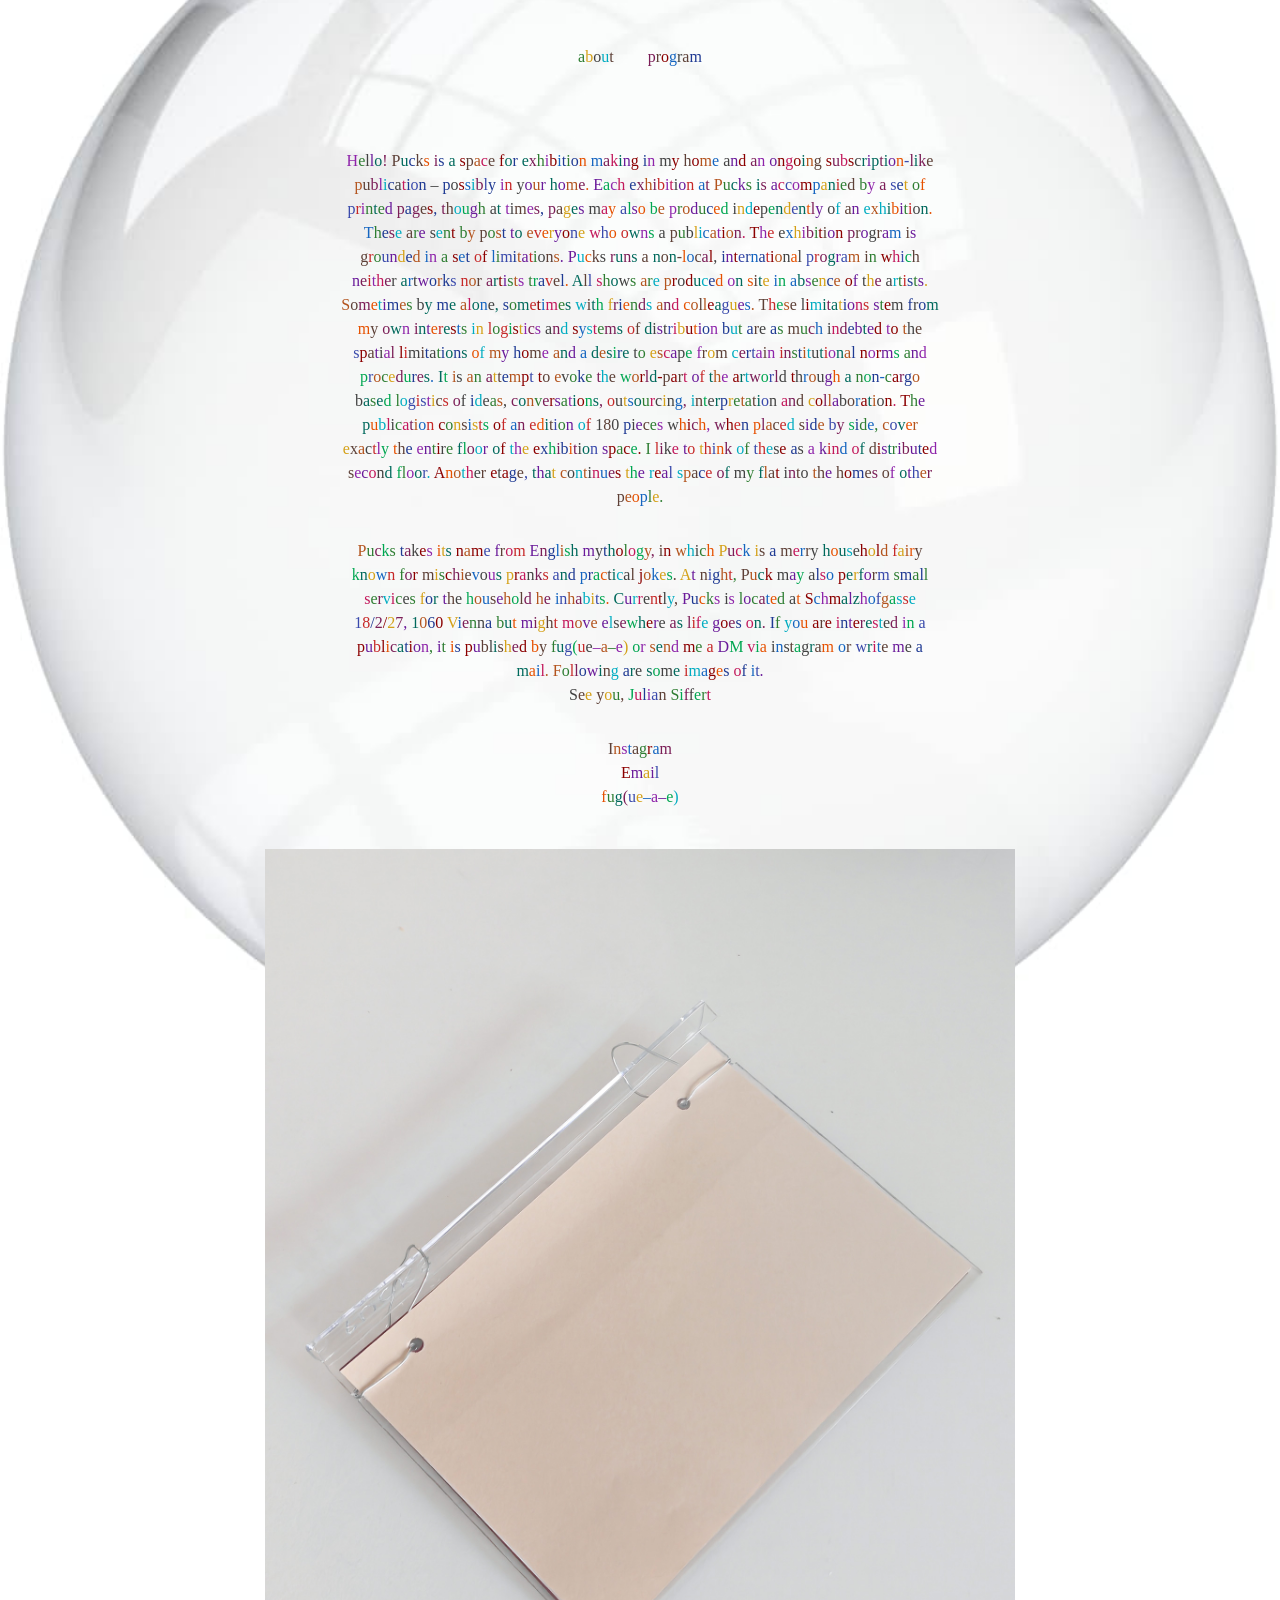
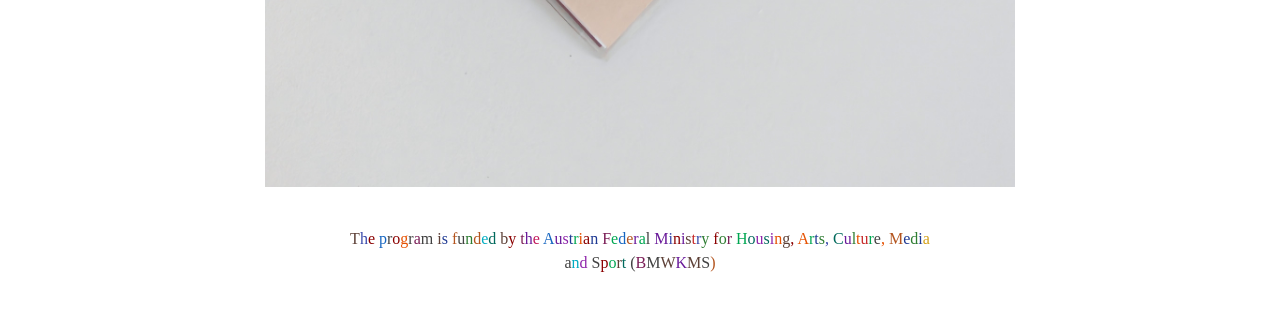
==== index.html @ 5a4133ce "Update index.html" ====
<!DOCTYPE html>
<html lang="en">
<head>
    <meta charset="UTF-8">
    <meta name="viewport" content="width=device-width, initial-scale=1.0">

    <title>Pucks</title>

    <link rel="stylesheet" href="style.css">
</head>

<body>

    <header>
        
        <nav>
            <a href="index.html">about</a>
            <a href="archive.html">program</a>
        </nav>
    </header>

    <main>
        <p>
            Hello! Pucks is a space for exhibition making in my home and an ongoing subscription-like publication – possibly in your home. 
            Each exhibition at Pucks is accompanied by a set of printed pages, though at times, pages may also be produced independently of an exhibition. 
            These are sent by post to everyone who owns a publication.
            The exhibition program is grounded in a set of limitations. 
            Pucks runs a non-local, international program in which neither artworks nor artists travel.  
            All shows are produced on site in absence of the artists. Sometimes by me alone, sometimes with friends and colleagues.
            These limitations stem from my own interests in logistics and systems of distribution but are as much indebted to the spatial limitations of my home and a desire to escape from certain institutional norms and procedures. 
            It is an attempt to evoke the world-part of the artworld through a non-cargo based logistics of ideas, conversations, outsourcing, interpretation and collaboration.
            The publication consists of an edition of 180 pieces which, when placed side by side, cover exactly the entire floor of the exhibition space. 
            I like to think of these as a kind of distributed second floor. Another etage, that continues the real space of my flat into the homes of other people.
        </p>

        <p>
            Pucks takes its name from English mythology, in which Puck is a merry household fairy known for mischievous pranks and practical jokes. 
            At night, Puck may also perform small services for the household he inhabits. 
            Currently, Pucks is located at Schmalzhofgasse 18/2/27, 1060 Vienna but might move elsewhere as life goes on.
            If you are interested in a publication, it is published by fug(ue–a–e) or send me a DM via instagram or write me a mail.
            Following are some images of it. <br> 
            See you, Julian Siffert        
        </p>
        <p>
    <a href="https://instagram.com/pucks.distributions" target="_blank">Instagram</a><br>
    <a href="mailto:pucks.home@gmail.com">Email</a><br>
    <a href="https://ue-a-e.com/" target="_blank">fug(ue–a–e)</a>

</p>

        <img src="images/archive-image-2.jpg" alt="Project image">
        <p>
            The program is funded by the Austrian Federal Ministry for Housing, Arts, Culture, Media and Sport (BMWKMS)
        </p>

        
    </main>
    
<script src="script.js"></script>
    
</body>
</html>
---- style.css ----
* {
    box-sizing: border-box;
}

body {
    margin: 0;
    padding: 30px;

    background-image: url("images/sphere.jpg");
    background-size: cover;
    background-position: center;
    background-repeat: no-repeat;
    background-attachment: fixed;

    color: black;

    font-family: "Times New Roman", Times, serif;
    font-size: 16px;
    line-height: 1.5;
    text-align: center;
}

header {
    text-align: center;
    margin-bottom: 80px;
}

a {
    color: inherit;
    text-decoration: none;
}

a:hover {
    text-decoration: none;
    font-weight: bold;
}

nav {
    margin-top: 15px;
}

nav a {
    margin: 0 15px;
}

main {
    max-width: 750px;
    margin: 0 auto;
}

h1 {
    margin: 0 0 40px;
    font-size: 24px;
    font-weight: normal;
}

h2 {
    margin: 0 0 15px;
    font-size: 18px;
    font-weight: normal;
}

p {
    max-width: 600px;
    margin: 0 auto 30px;
    text-align: center;

    word-break: normal;
    overflow-wrap: normal;
    hyphens: none;
}

img {
    display: block;
    width: 100%;
    height: auto;
    margin: 40px auto;
}

.archive-entry {
    margin-bottom: 100px;
}

@media (max-width: 600px) {
    body {
        padding: 20px;
    }

    header {
        margin-bottom: 60px;
    }
}
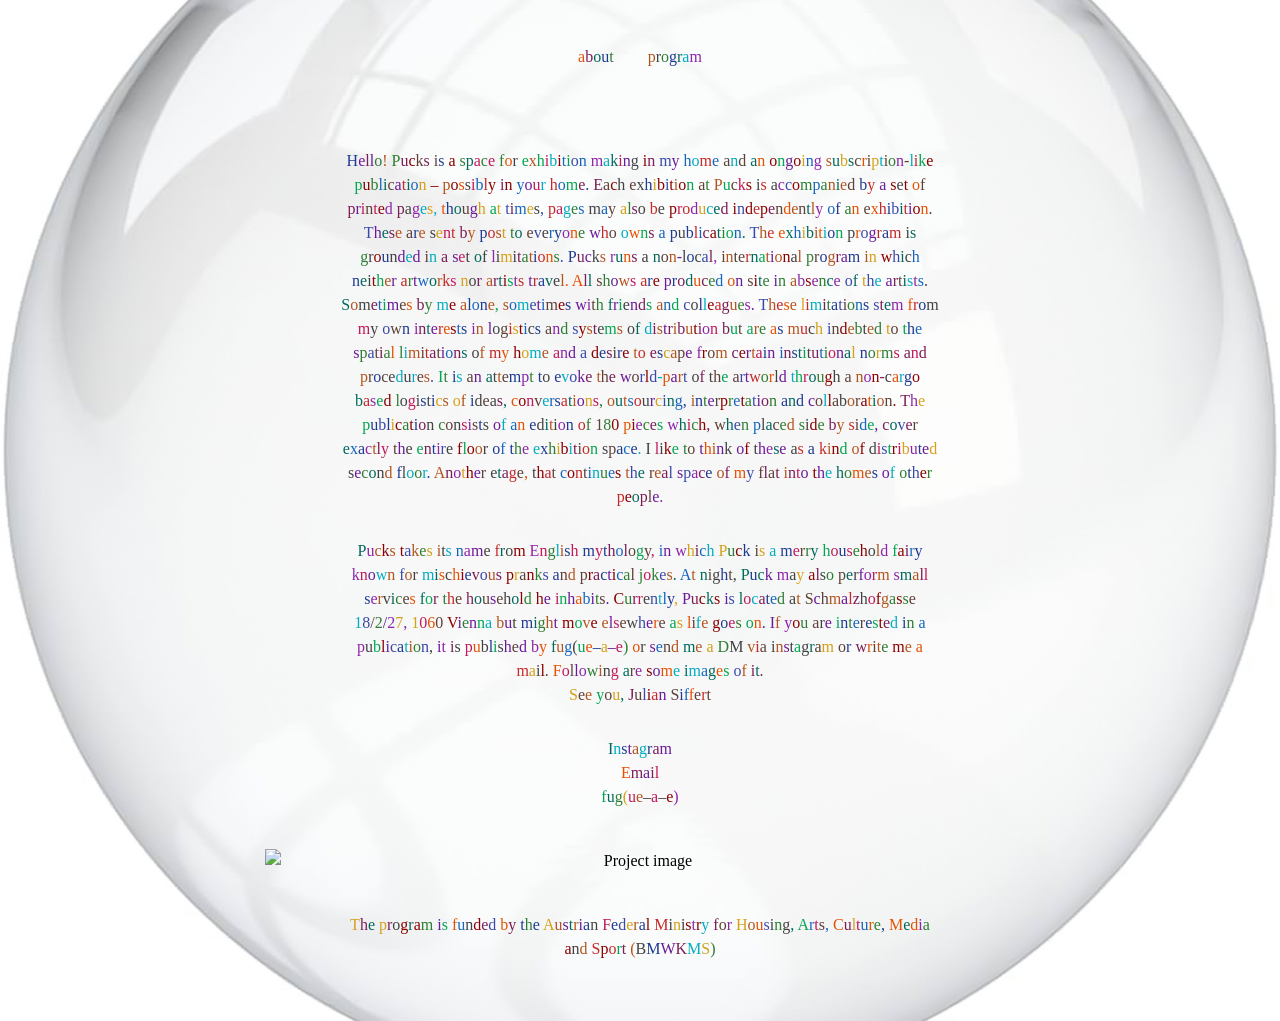
==== commit ad77d7e5: "Update index.html" ====
--- a/index.html
+++ b/index.html
@@ -48,7 +48,7 @@
 
 </p>
 
-        <img src="images/archive-image-2.jpg" alt="Project image">
+        <img src="images/LOGO_web.png" alt="Project image">
         <p>
             The program is funded by the Austrian Federal Ministry for Housing, Arts, Culture, Media and Sport (BMWKMS)
         </p>
--- a/style.css
+++ b/style.css
@@ -6,7 +6,7 @@
     margin: 0;
     padding: 30px;
 
-    background-image: url("images/sphere.jpg");
+    background-image: url("images/sphere2.jpg");
     background-size: cover;
     background-position: center;
     background-repeat: no-repeat;
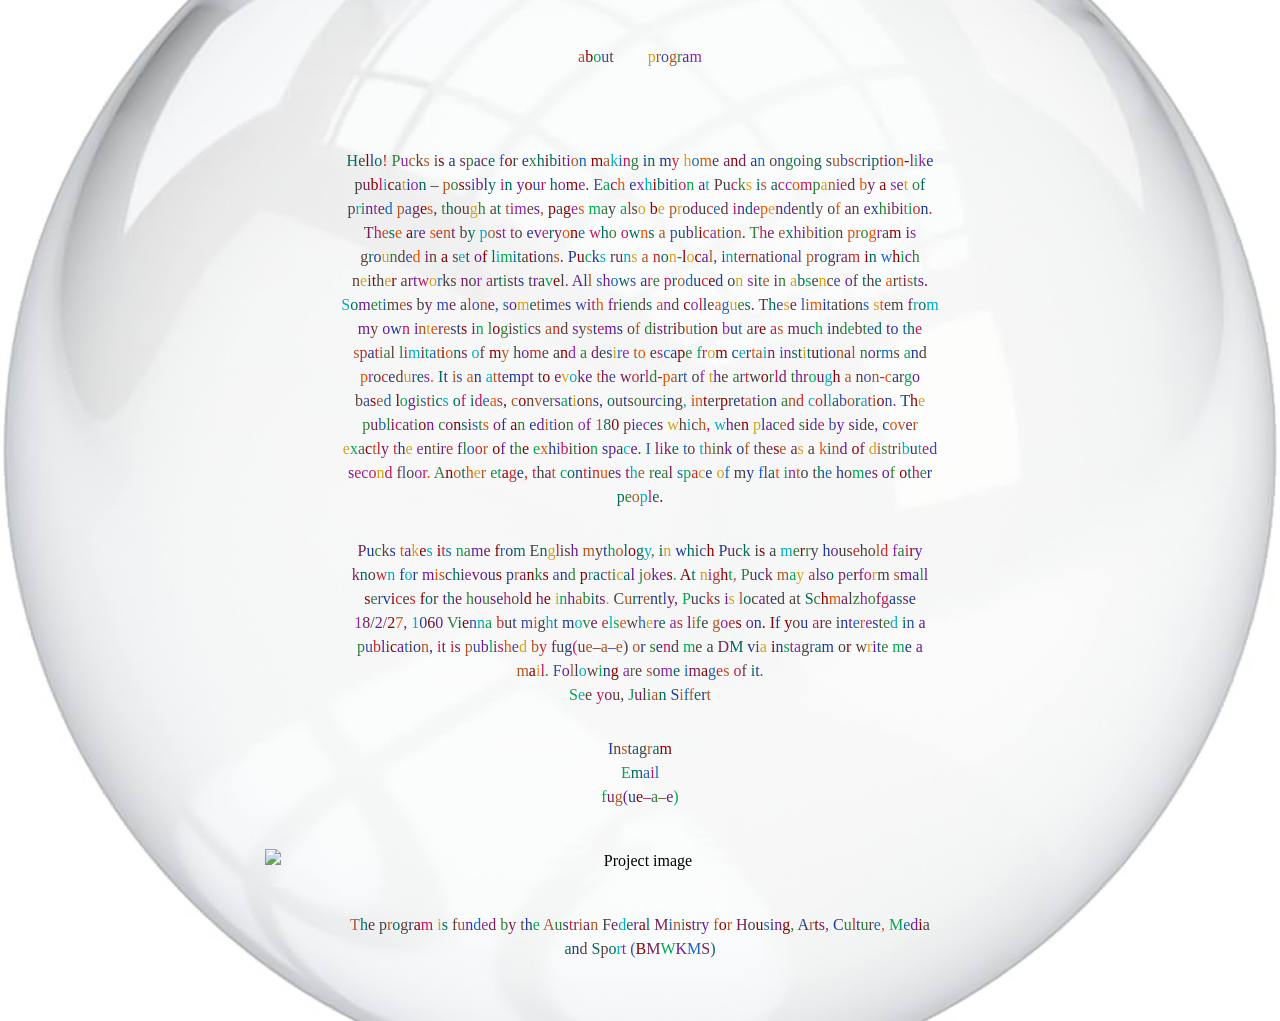
==== commit fe0da998: "Update index.html" ====
--- a/index.html
+++ b/index.html
@@ -5,6 +5,10 @@
     <meta name="viewport" content="width=device-width, initial-scale=1.0">
 
     <title>Pucks</title>
+
+    <link rel="preconnect" href="https://fonts.googleapis.com">
+    <link rel="preconnect" href="https://fonts.gstatic.com" crossorigin>
+    <link href="https://fonts.googleapis.com/css2?family=Lora:wght@400;700&display=swap" rel="stylesheet">
 
     <link rel="stylesheet" href="style.css">
 </head>
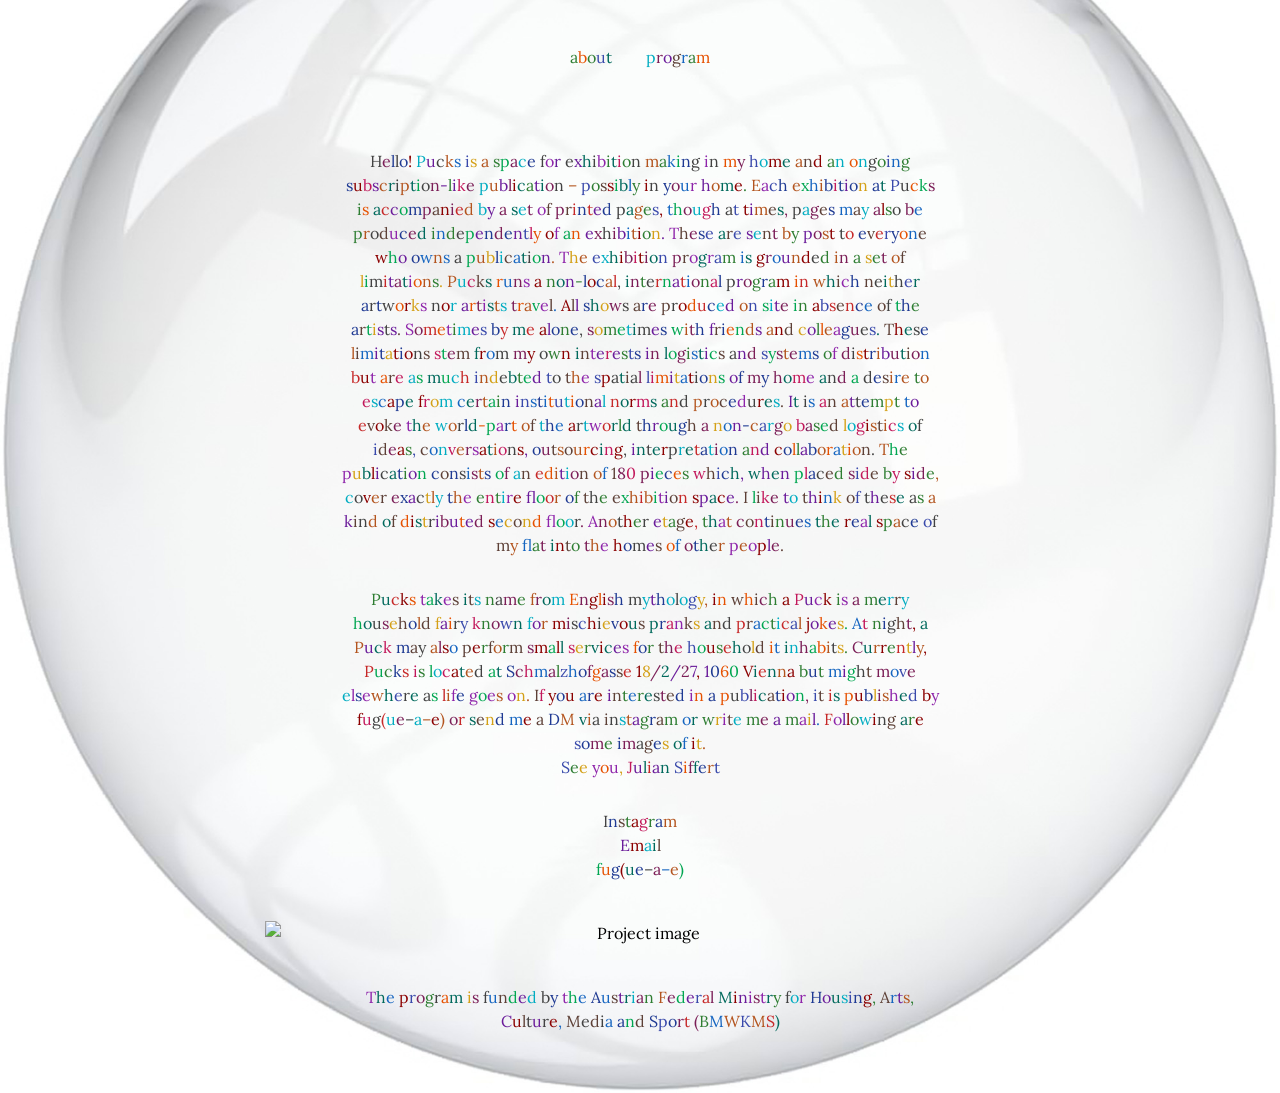
==== commit b82fc7b5: "Update index.html" ====
--- a/index.html
+++ b/index.html
@@ -38,8 +38,8 @@
         </p>
 
         <p>
-            Pucks takes its name from English mythology, in which Puck is a merry household fairy known for mischievous pranks and practical jokes. 
-            At night, Puck may also perform small services for the household he inhabits. 
+            Pucks takes its name from English mythology, in which a Puck is a merry household fairy known for mischievous pranks and practical jokes. 
+            At night, a Puck may also perform small services for the household it inhabits. 
             Currently, Pucks is located at Schmalzhofgasse 18/2/27, 1060 Vienna but might move elsewhere as life goes on.
             If you are interested in a publication, it is published by fug(ue–a–e) or send me a DM via instagram or write me a mail.
             Following are some images of it. <br> 
--- a/style.css
+++ b/style.css
@@ -14,7 +14,7 @@
 
     color: black;
 
-    font-family: "Times New Roman", Times, serif;
+    font-family: "Lora", serif;
     font-size: 16px;
     line-height: 1.5;
     text-align: center;
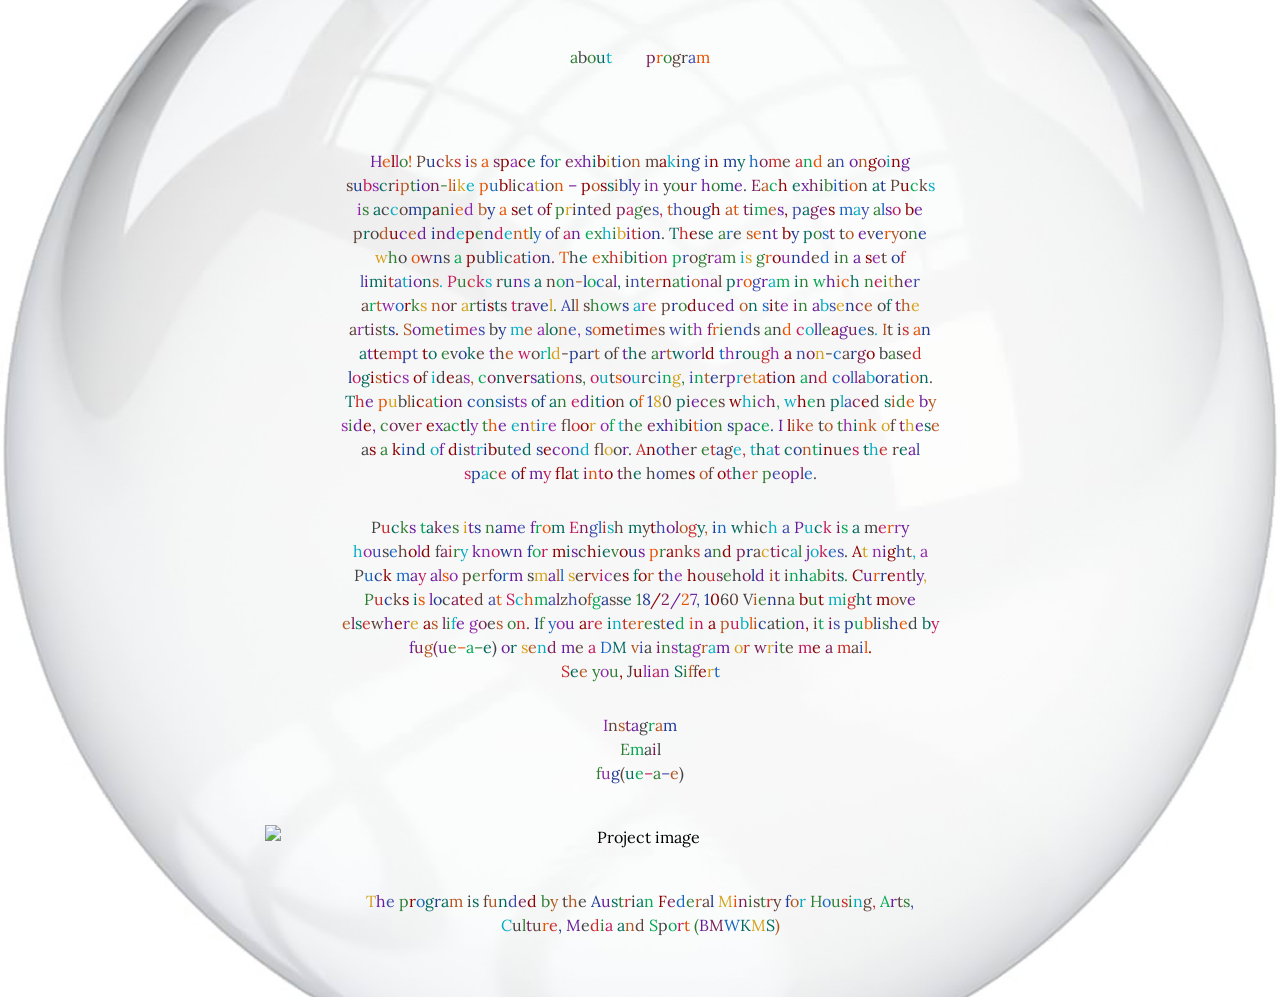
==== commit e6699568: "Update index.html" ====
--- a/index.html
+++ b/index.html
@@ -31,7 +31,6 @@
             The exhibition program is grounded in a set of limitations. 
             Pucks runs a non-local, international program in which neither artworks nor artists travel.  
             All shows are produced on site in absence of the artists. Sometimes by me alone, sometimes with friends and colleagues.
-            These limitations stem from my own interests in logistics and systems of distribution but are as much indebted to the spatial limitations of my home and a desire to escape from certain institutional norms and procedures. 
             It is an attempt to evoke the world-part of the artworld through a non-cargo based logistics of ideas, conversations, outsourcing, interpretation and collaboration.
             The publication consists of an edition of 180 pieces which, when placed side by side, cover exactly the entire floor of the exhibition space. 
             I like to think of these as a kind of distributed second floor. Another etage, that continues the real space of my flat into the homes of other people.
@@ -41,8 +40,7 @@
             Pucks takes its name from English mythology, in which a Puck is a merry household fairy known for mischievous pranks and practical jokes. 
             At night, a Puck may also perform small services for the household it inhabits. 
             Currently, Pucks is located at Schmalzhofgasse 18/2/27, 1060 Vienna but might move elsewhere as life goes on.
-            If you are interested in a publication, it is published by fug(ue–a–e) or send me a DM via instagram or write me a mail.
-            Following are some images of it. <br> 
+            If you are interested in a publication, it is published by fug(ue–a–e) or send me a DM via instagram or write me a mail. <br> 
             See you, Julian Siffert        
         </p>
         <p>
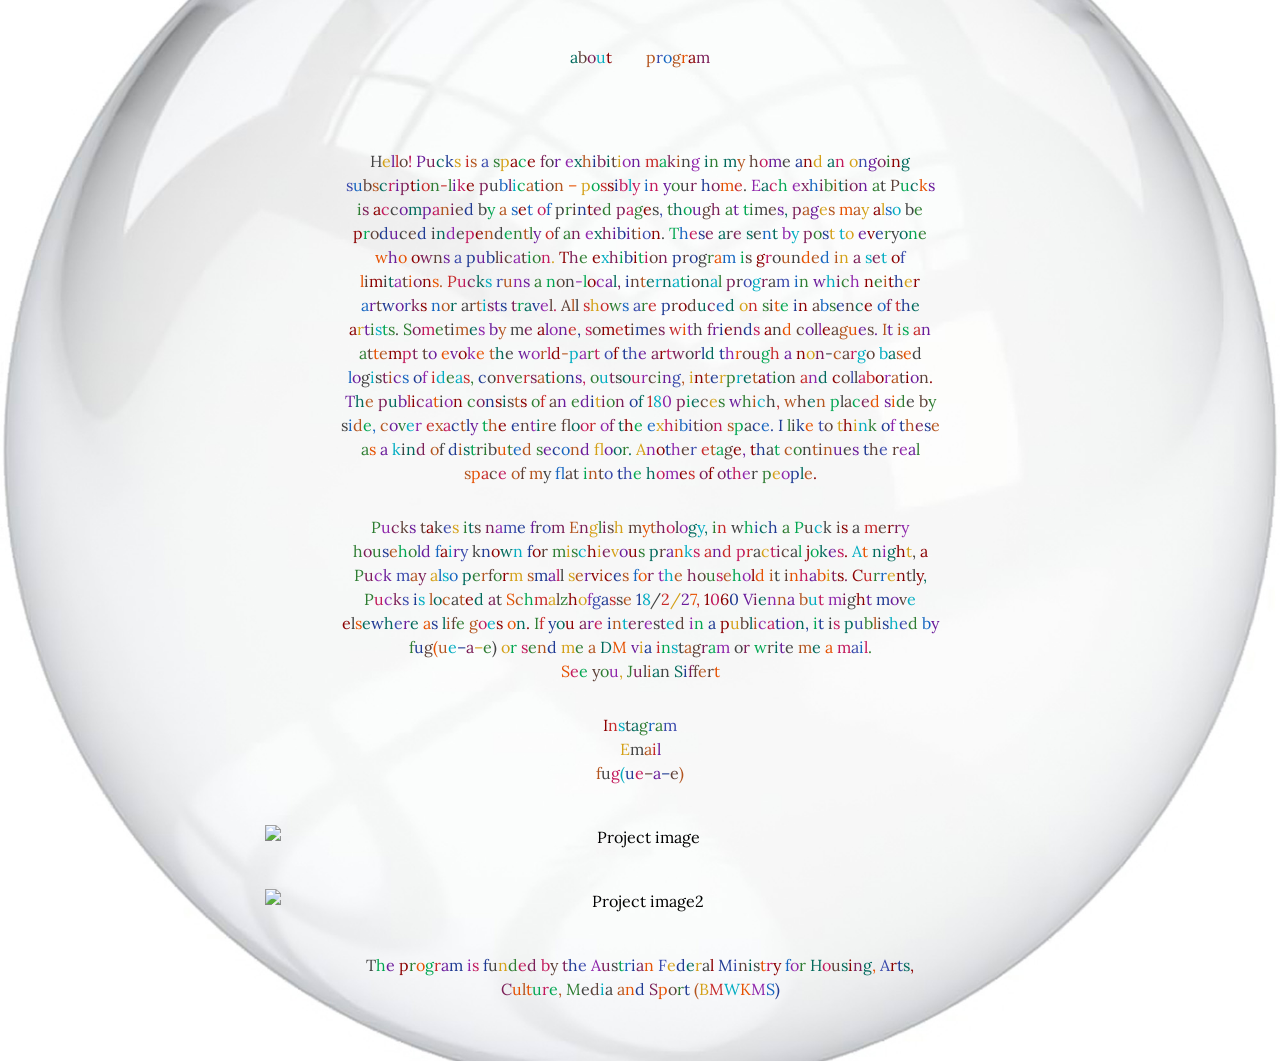
==== commit 02c1bdfe: "Update index.html" ====
--- a/index.html
+++ b/index.html
@@ -51,6 +51,8 @@
 </p>
 
         <img src="images/LOGO_web.png" alt="Project image">
+        <img src="1_IMG_3164.JPG" alt="Project image2">
+        
         <p>
             The program is funded by the Austrian Federal Ministry for Housing, Arts, Culture, Media and Sport (BMWKMS)
         </p>
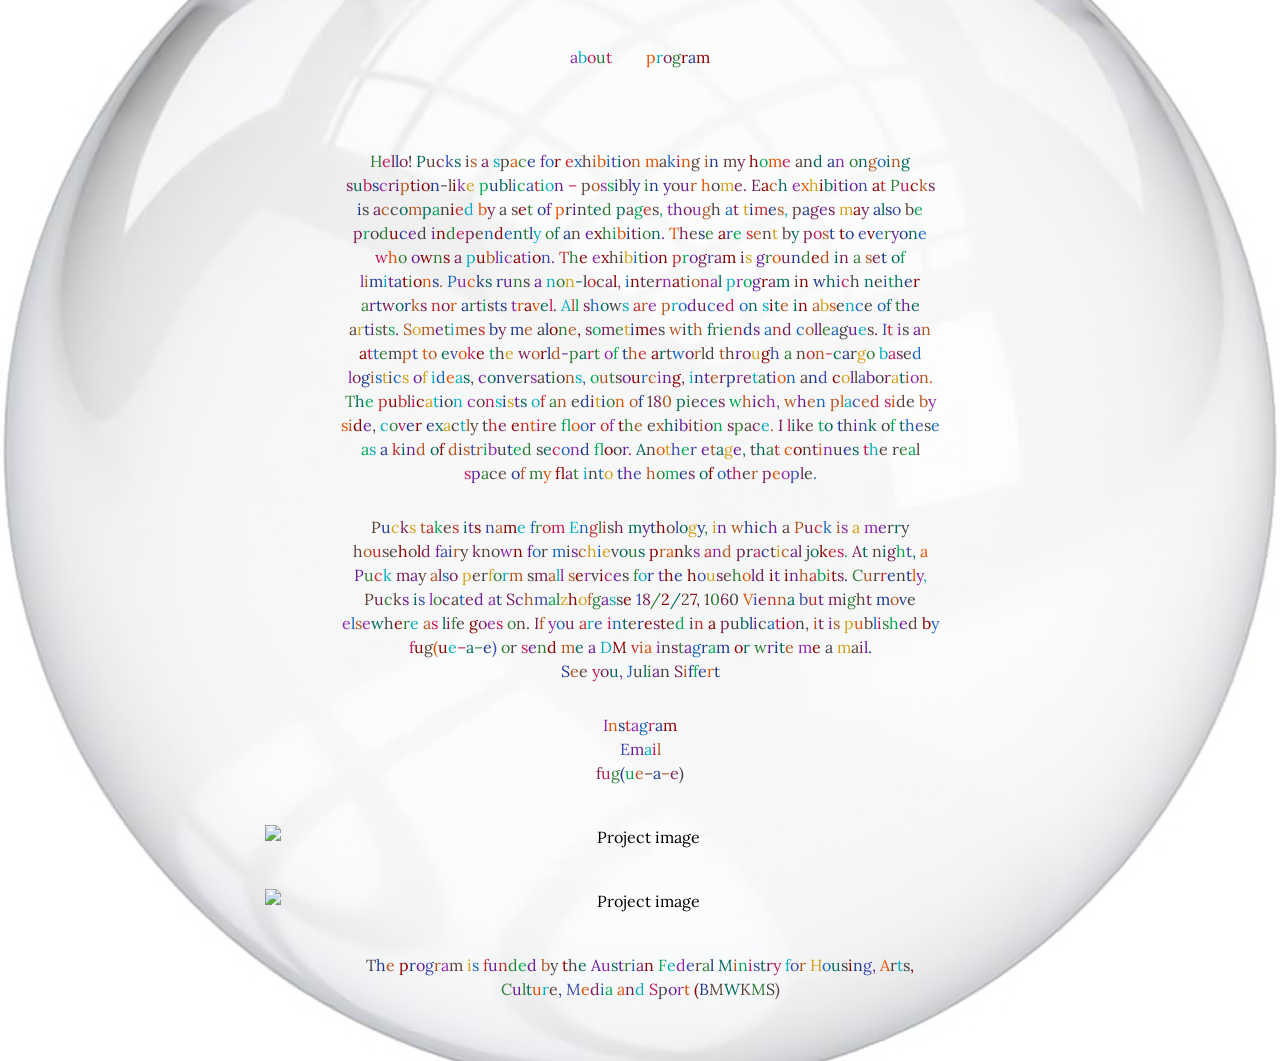
==== commit 49c85b0c: "Update index.html" ====
--- a/index.html
+++ b/index.html
@@ -51,7 +51,7 @@
 </p>
 
         <img src="images/LOGO_web.png" alt="Project image">
-        <img src="1_IMG_3164.JPG" alt="Project image2">
+        <img src="1_IMG_3164.JPG" alt="Project image">
         
         <p>
             The program is funded by the Austrian Federal Ministry for Housing, Arts, Culture, Media and Sport (BMWKMS)
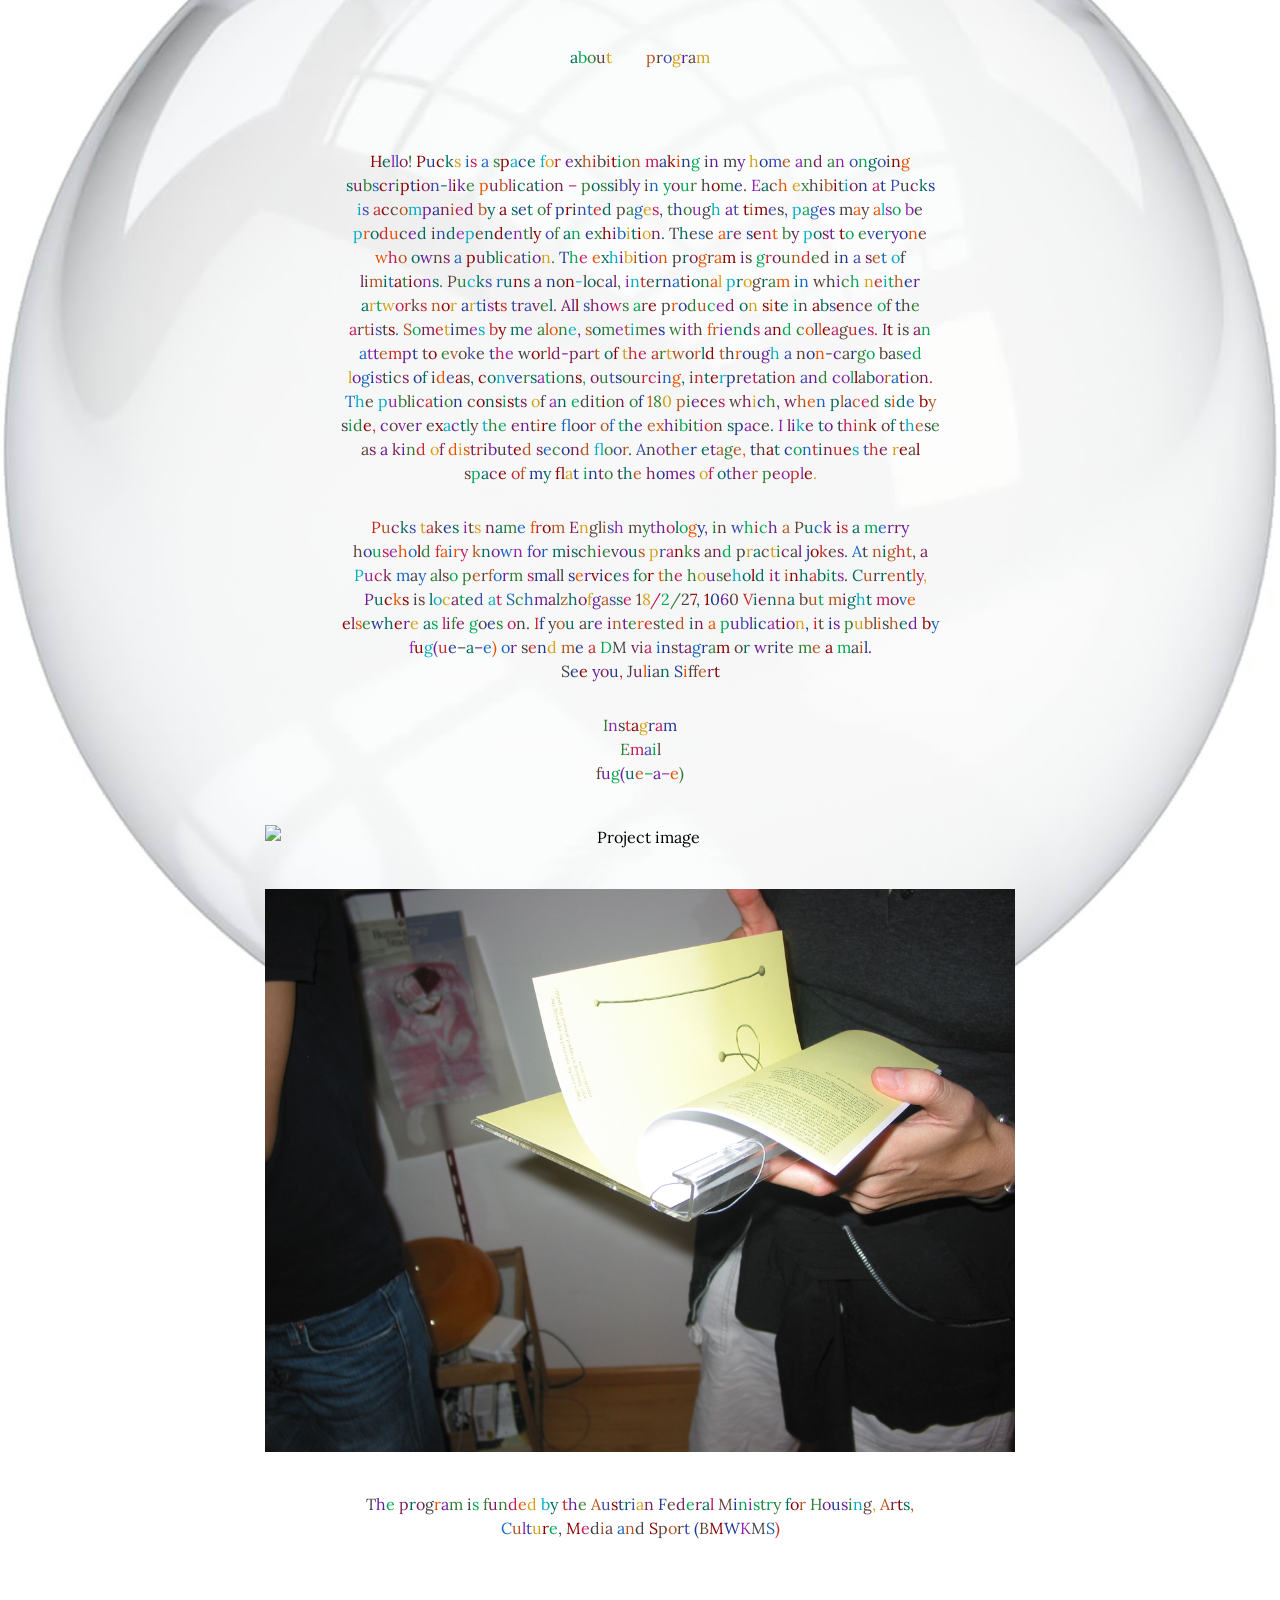
==== commit f8afbed4: "Update index.html" ====
--- a/index.html
+++ b/index.html
@@ -51,7 +51,7 @@
 </p>
 
         <img src="images/LOGO_web.png" alt="Project image">
-        <img src="1_IMG_3164.JPG" alt="Project image">
+        <img src="images/1_IMG_3164.JPG" alt="Project image">
         
         <p>
             The program is funded by the Austrian Federal Ministry for Housing, Arts, Culture, Media and Sport (BMWKMS)
